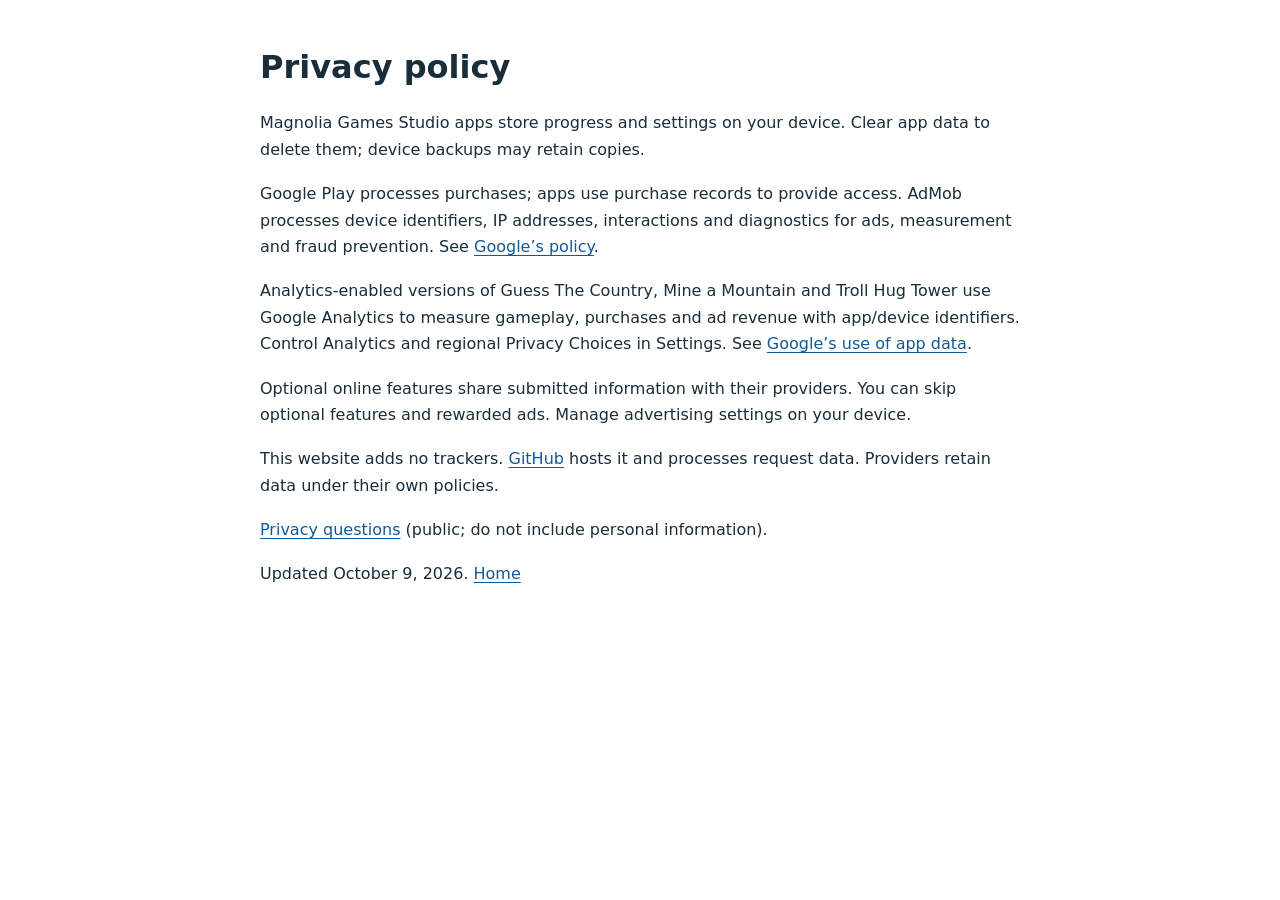
==== privacy/index.html @ 22d6356b "Serve privacy policy at custom-domain privacy path" ====
<!doctype html>
<html lang="en"><head><meta charset="utf-8"><meta name="viewport" content="width=device-width, initial-scale=1"><title>Privacy · Magnolia Games Studio</title><link rel="canonical" href="https://magnoliablocks.com/privacy"><link rel="stylesheet" href="/style.css"></head><body><main>
<h1>Privacy policy</h1>
<p>Magnolia Games Studio apps store progress and settings on your device. Clear app data to delete them; device backups may retain copies.</p>
<p>Google Play processes purchases; apps use purchase records to provide access. AdMob processes device identifiers, IP addresses, interactions and diagnostics for ads, measurement and fraud prevention. See <a href="https://policies.google.com/privacy">Google’s policy</a>.</p>
<p>Analytics-enabled versions of Guess The Country, Mine a Mountain and Troll Hug Tower use Google Analytics to measure gameplay, purchases and ad revenue with app/device identifiers. Control Analytics and regional Privacy Choices in Settings. See <a href="https://policies.google.com/technologies/partner-sites">Google’s use of app data</a>.</p>
<p>Optional online features share submitted information with their providers. You can skip optional features and rewarded ads. Manage advertising settings on your device.</p>
<p>This website adds no trackers. <a href="https://docs.github.com/en/site-policy/privacy-policies/github-general-privacy-statement">GitHub</a> hosts it and processes request data. Providers retain data under their own policies.</p>
<p><a href="https://github.com/magnolia-games-studio/magnolia-games-studio.github.io/issues/new">Privacy questions</a> (public; do not include personal information).</p>
<p>Updated October 9, 2026. <a href="/">Home</a></p>
</main></body></html>
---- style.css ----
:root{font-family:system-ui,-apple-system,BlinkMacSystemFont,"Segoe UI",sans-serif;color:#192d3a;background:#fff;font-size:16px;line-height:1.65}*{box-sizing:border-box}body{margin:0}main,header,footer{width:min(760px,calc(100% - 40px));margin:auto}main{padding:48px 0}header,footer{padding:20px 0;display:flex;justify-content:space-between;gap:20px;flex-wrap:wrap}header{border-bottom:1px solid #dce3e8}footer{border-top:1px solid #dce3e8;font-size:.875rem}h1{font-size:2rem;line-height:1.2;margin:0 0 24px}h2{font-size:1.3rem;margin:32px 0 12px}p{margin:0 0 18px}a{color:#125996;text-underline-offset:.2em}a:focus-visible{outline:3px solid #125996;outline-offset:4px}li{margin:12px 0}nav,footer div{display:flex;gap:20px}.brand{font-weight:700}.brand span{margin-left:5px}.eyebrow{font-size:.875rem;color:#405563}.notice{border-left:3px solid #526e80;background:#f1f5f7;padding:16px;margin:20px 0}.notice p{margin:0}.skip{position:absolute;top:-100px;padding:8px;background:white}.skip:focus{top:4px}
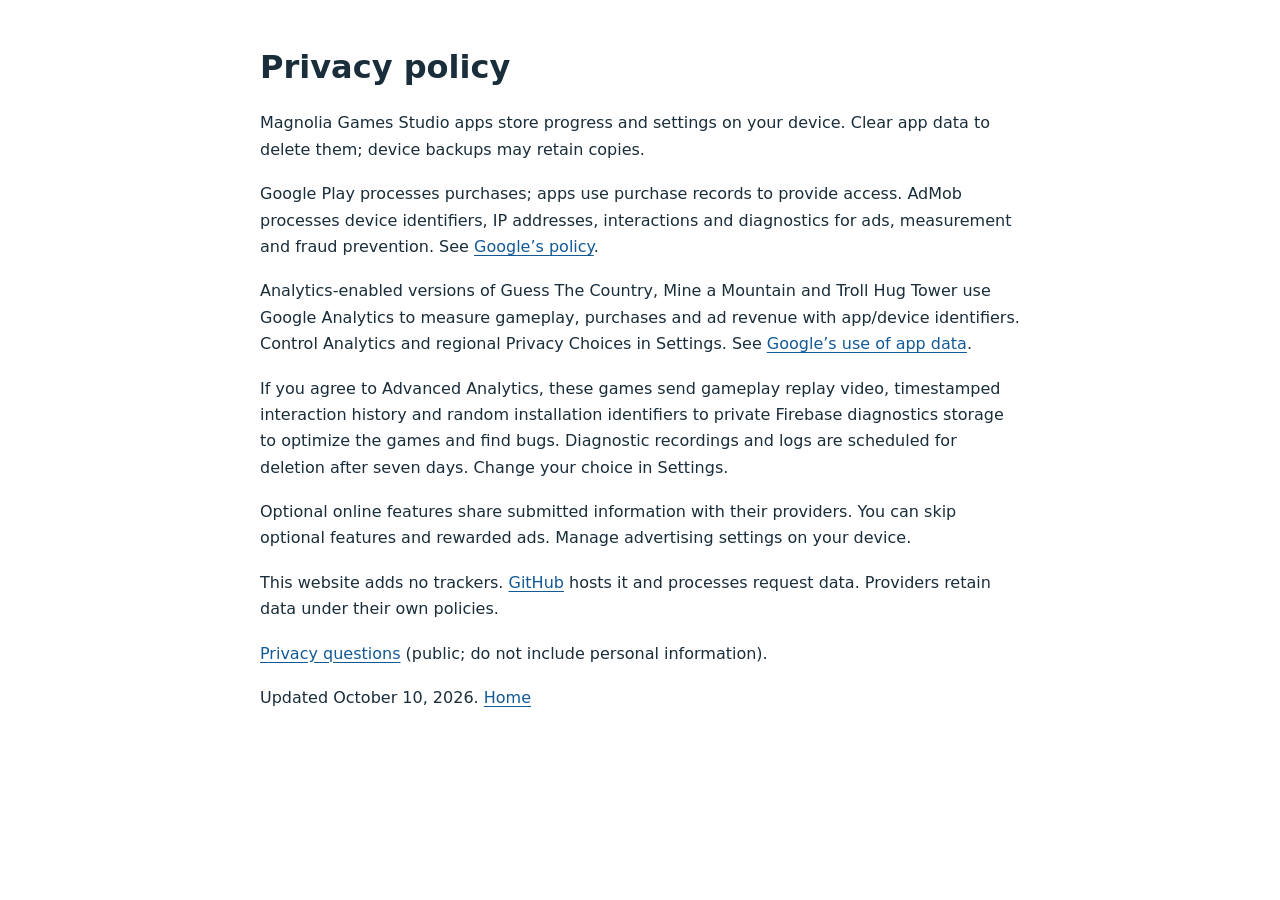
==== commit 3ef379fd: "Disclose optional gameplay replay diagnostics and retention" ====
--- a/privacy/index.html
+++ b/privacy/index.html
@@ -4,8 +4,9 @@
 <p>Magnolia Games Studio apps store progress and settings on your device. Clear app data to delete them; device backups may retain copies.</p>
 <p>Google Play processes purchases; apps use purchase records to provide access. AdMob processes device identifiers, IP addresses, interactions and diagnostics for ads, measurement and fraud prevention. See <a href="https://policies.google.com/privacy">Google’s policy</a>.</p>
 <p>Analytics-enabled versions of Guess The Country, Mine a Mountain and Troll Hug Tower use Google Analytics to measure gameplay, purchases and ad revenue with app/device identifiers. Control Analytics and regional Privacy Choices in Settings. See <a href="https://policies.google.com/technologies/partner-sites">Google’s use of app data</a>.</p>
+<p>If you agree to Advanced Analytics, these games send gameplay replay video, timestamped interaction history and random installation identifiers to private Firebase diagnostics storage to optimize the games and find bugs. Diagnostic recordings and logs are scheduled for deletion after seven days. Change your choice in Settings.</p>
 <p>Optional online features share submitted information with their providers. You can skip optional features and rewarded ads. Manage advertising settings on your device.</p>
 <p>This website adds no trackers. <a href="https://docs.github.com/en/site-policy/privacy-policies/github-general-privacy-statement">GitHub</a> hosts it and processes request data. Providers retain data under their own policies.</p>
 <p><a href="https://github.com/magnolia-games-studio/magnolia-games-studio.github.io/issues/new">Privacy questions</a> (public; do not include personal information).</p>
-<p>Updated October 9, 2026. <a href="/">Home</a></p>
+<p>Updated October 10, 2026. <a href="/">Home</a></p>
 </main></body></html>
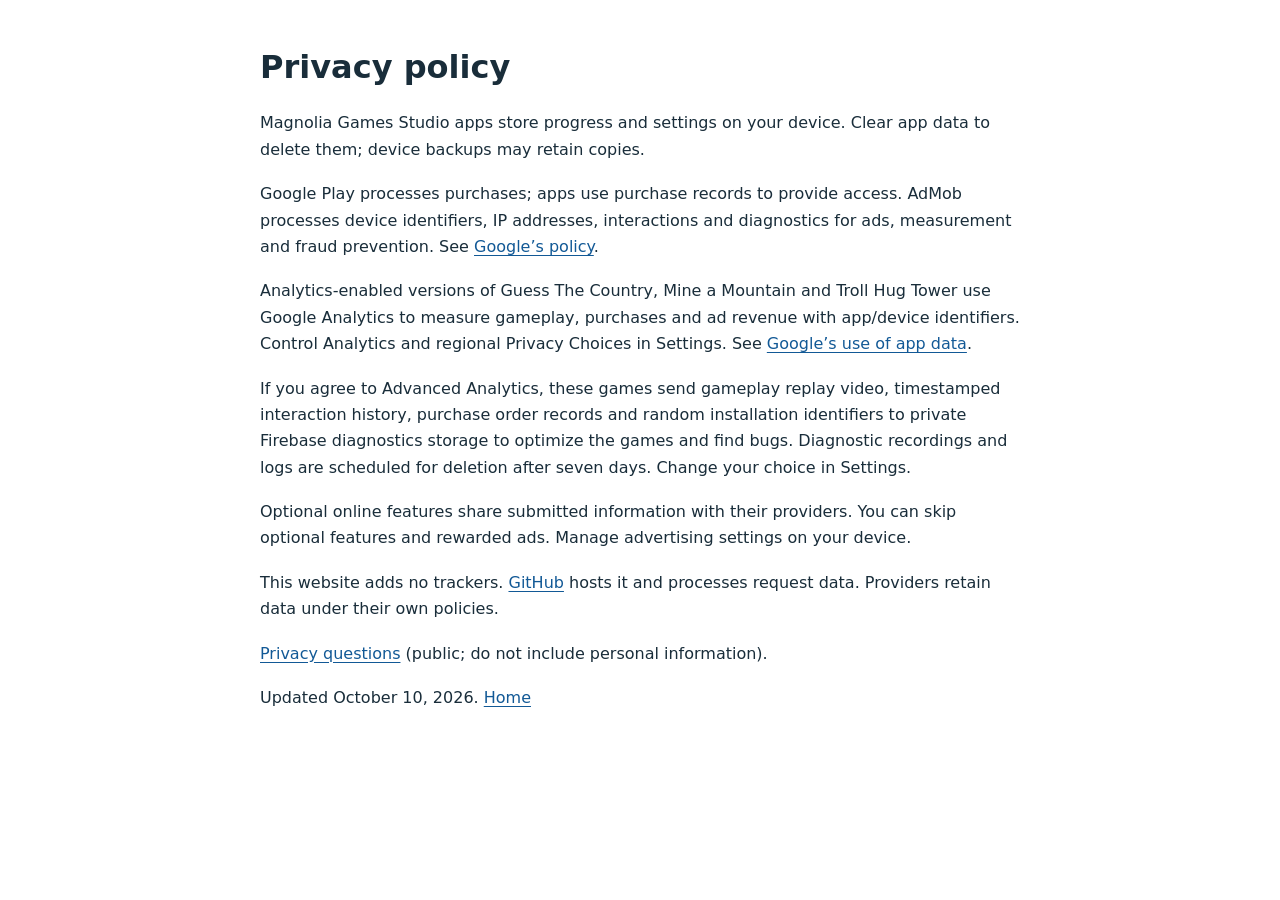
==== commit 112e9c96: "Describe purchase order diagnostics in privacy notice" ====
--- a/privacy/index.html
+++ b/privacy/index.html
@@ -4,7 +4,7 @@
 <p>Magnolia Games Studio apps store progress and settings on your device. Clear app data to delete them; device backups may retain copies.</p>
 <p>Google Play processes purchases; apps use purchase records to provide access. AdMob processes device identifiers, IP addresses, interactions and diagnostics for ads, measurement and fraud prevention. See <a href="https://policies.google.com/privacy">Google’s policy</a>.</p>
 <p>Analytics-enabled versions of Guess The Country, Mine a Mountain and Troll Hug Tower use Google Analytics to measure gameplay, purchases and ad revenue with app/device identifiers. Control Analytics and regional Privacy Choices in Settings. See <a href="https://policies.google.com/technologies/partner-sites">Google’s use of app data</a>.</p>
-<p>If you agree to Advanced Analytics, these games send gameplay replay video, timestamped interaction history and random installation identifiers to private Firebase diagnostics storage to optimize the games and find bugs. Diagnostic recordings and logs are scheduled for deletion after seven days. Change your choice in Settings.</p>
+<p>If you agree to Advanced Analytics, these games send gameplay replay video, timestamped interaction history, purchase order records and random installation identifiers to private Firebase diagnostics storage to optimize the games and find bugs. Diagnostic recordings and logs are scheduled for deletion after seven days. Change your choice in Settings.</p>
 <p>Optional online features share submitted information with their providers. You can skip optional features and rewarded ads. Manage advertising settings on your device.</p>
 <p>This website adds no trackers. <a href="https://docs.github.com/en/site-policy/privacy-policies/github-general-privacy-statement">GitHub</a> hosts it and processes request data. Providers retain data under their own policies.</p>
 <p><a href="https://github.com/magnolia-games-studio/magnolia-games-studio.github.io/issues/new">Privacy questions</a> (public; do not include personal information).</p>
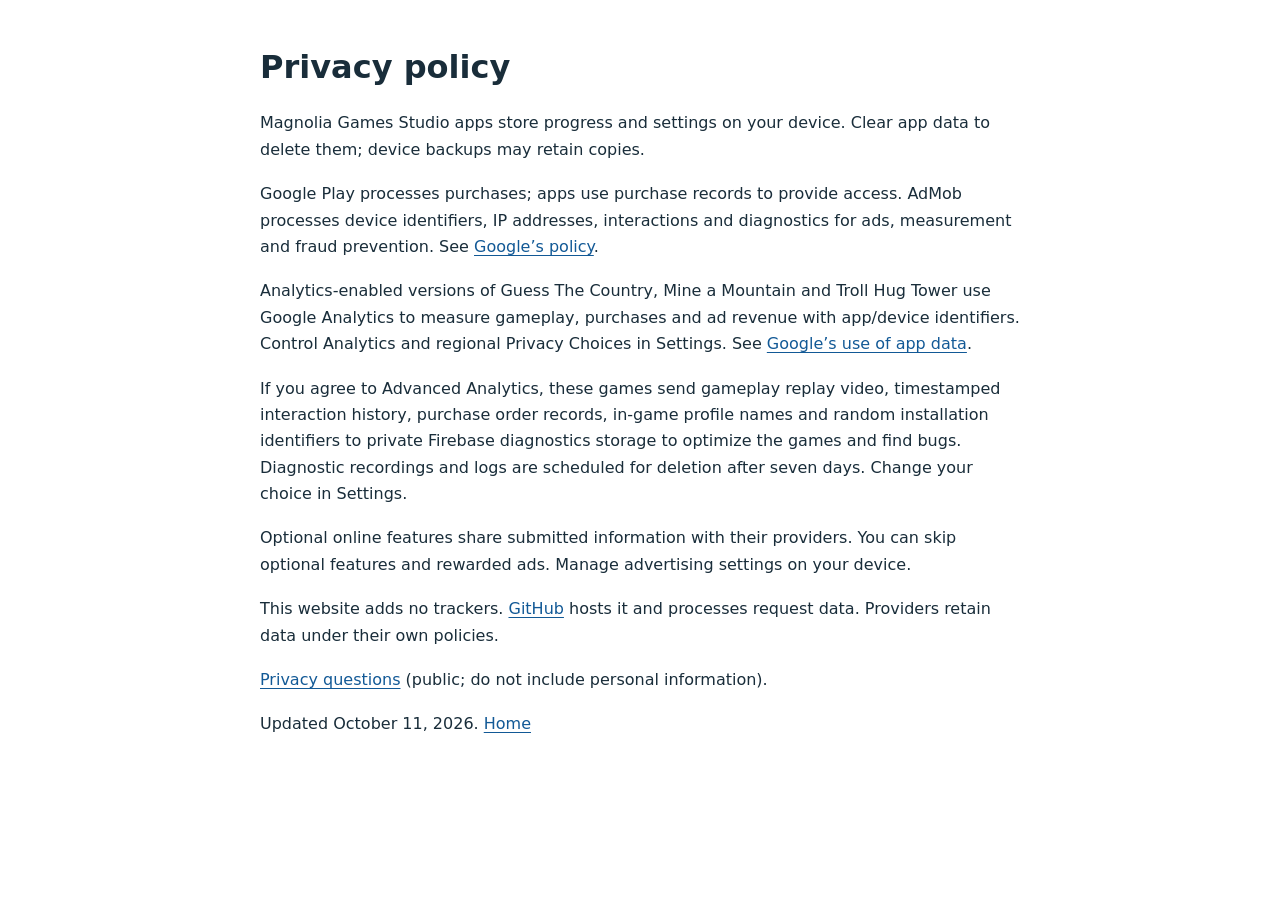
==== commit ece906bf: "Disclose private diagnostic profile name indexing" ====
--- a/privacy/index.html
+++ b/privacy/index.html
@@ -4,9 +4,9 @@
 <p>Magnolia Games Studio apps store progress and settings on your device. Clear app data to delete them; device backups may retain copies.</p>
 <p>Google Play processes purchases; apps use purchase records to provide access. AdMob processes device identifiers, IP addresses, interactions and diagnostics for ads, measurement and fraud prevention. See <a href="https://policies.google.com/privacy">Google’s policy</a>.</p>
 <p>Analytics-enabled versions of Guess The Country, Mine a Mountain and Troll Hug Tower use Google Analytics to measure gameplay, purchases and ad revenue with app/device identifiers. Control Analytics and regional Privacy Choices in Settings. See <a href="https://policies.google.com/technologies/partner-sites">Google’s use of app data</a>.</p>
-<p>If you agree to Advanced Analytics, these games send gameplay replay video, timestamped interaction history, purchase order records and random installation identifiers to private Firebase diagnostics storage to optimize the games and find bugs. Diagnostic recordings and logs are scheduled for deletion after seven days. Change your choice in Settings.</p>
+<p>If you agree to Advanced Analytics, these games send gameplay replay video, timestamped interaction history, purchase order records, in-game profile names and random installation identifiers to private Firebase diagnostics storage to optimize the games and find bugs. Diagnostic recordings and logs are scheduled for deletion after seven days. Change your choice in Settings.</p>
 <p>Optional online features share submitted information with their providers. You can skip optional features and rewarded ads. Manage advertising settings on your device.</p>
 <p>This website adds no trackers. <a href="https://docs.github.com/en/site-policy/privacy-policies/github-general-privacy-statement">GitHub</a> hosts it and processes request data. Providers retain data under their own policies.</p>
 <p><a href="https://github.com/magnolia-games-studio/magnolia-games-studio.github.io/issues/new">Privacy questions</a> (public; do not include personal information).</p>
-<p>Updated October 10, 2026. <a href="/">Home</a></p>
+<p>Updated October 11, 2026. <a href="/">Home</a></p>
 </main></body></html>
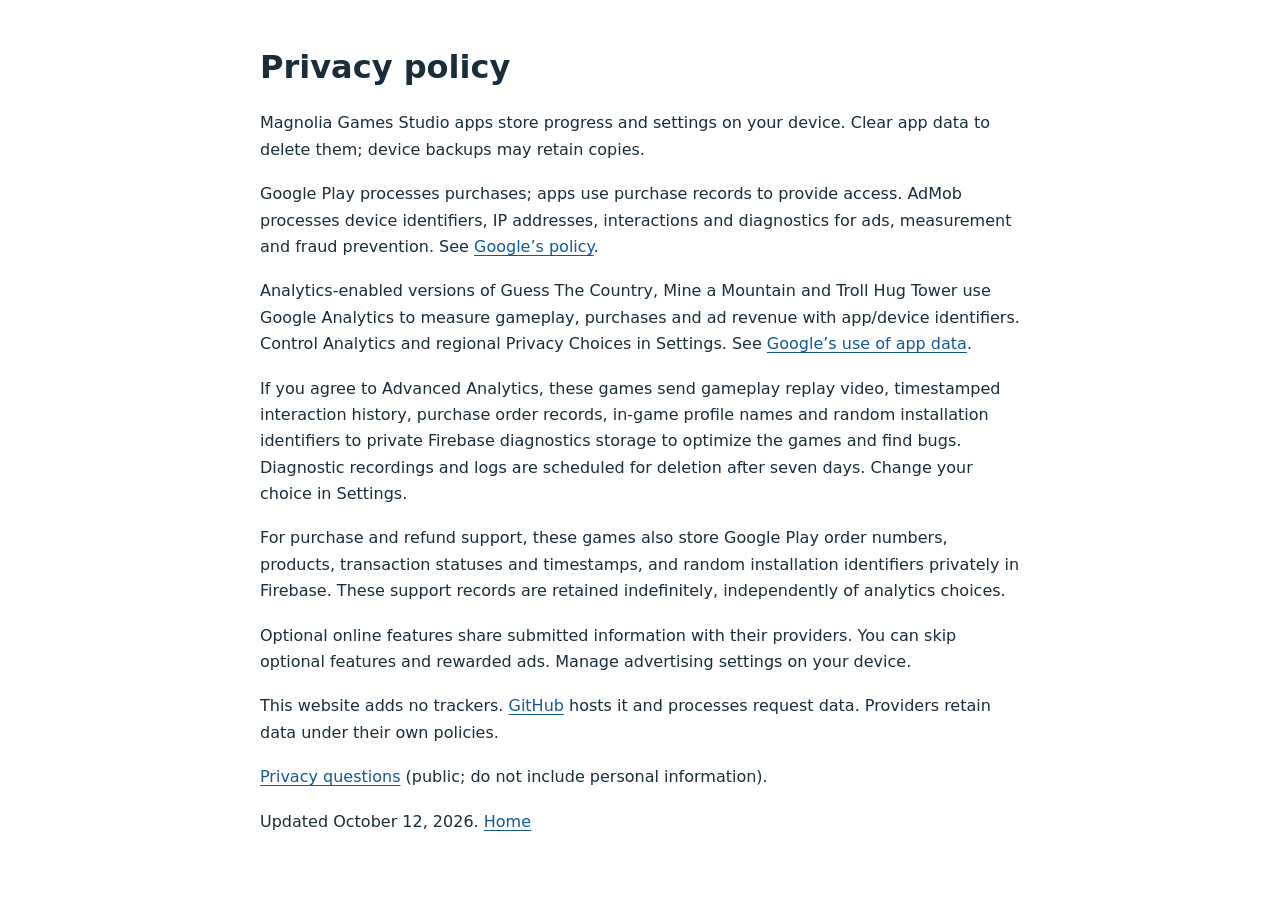
==== commit 533029d7: "Disclose private indefinite transactional support records separately from analytics" ====
--- a/privacy/index.html
+++ b/privacy/index.html
@@ -5,8 +5,9 @@
 <p>Google Play processes purchases; apps use purchase records to provide access. AdMob processes device identifiers, IP addresses, interactions and diagnostics for ads, measurement and fraud prevention. See <a href="https://policies.google.com/privacy">Google’s policy</a>.</p>
 <p>Analytics-enabled versions of Guess The Country, Mine a Mountain and Troll Hug Tower use Google Analytics to measure gameplay, purchases and ad revenue with app/device identifiers. Control Analytics and regional Privacy Choices in Settings. See <a href="https://policies.google.com/technologies/partner-sites">Google’s use of app data</a>.</p>
 <p>If you agree to Advanced Analytics, these games send gameplay replay video, timestamped interaction history, purchase order records, in-game profile names and random installation identifiers to private Firebase diagnostics storage to optimize the games and find bugs. Diagnostic recordings and logs are scheduled for deletion after seven days. Change your choice in Settings.</p>
+<p>For purchase and refund support, these games also store Google Play order numbers, products, transaction statuses and timestamps, and random installation identifiers privately in Firebase. These support records are retained indefinitely, independently of analytics choices.</p>
 <p>Optional online features share submitted information with their providers. You can skip optional features and rewarded ads. Manage advertising settings on your device.</p>
 <p>This website adds no trackers. <a href="https://docs.github.com/en/site-policy/privacy-policies/github-general-privacy-statement">GitHub</a> hosts it and processes request data. Providers retain data under their own policies.</p>
 <p><a href="https://github.com/magnolia-games-studio/magnolia-games-studio.github.io/issues/new">Privacy questions</a> (public; do not include personal information).</p>
-<p>Updated October 11, 2026. <a href="/">Home</a></p>
+<p>Updated October 12, 2026. <a href="/">Home</a></p>
 </main></body></html>
